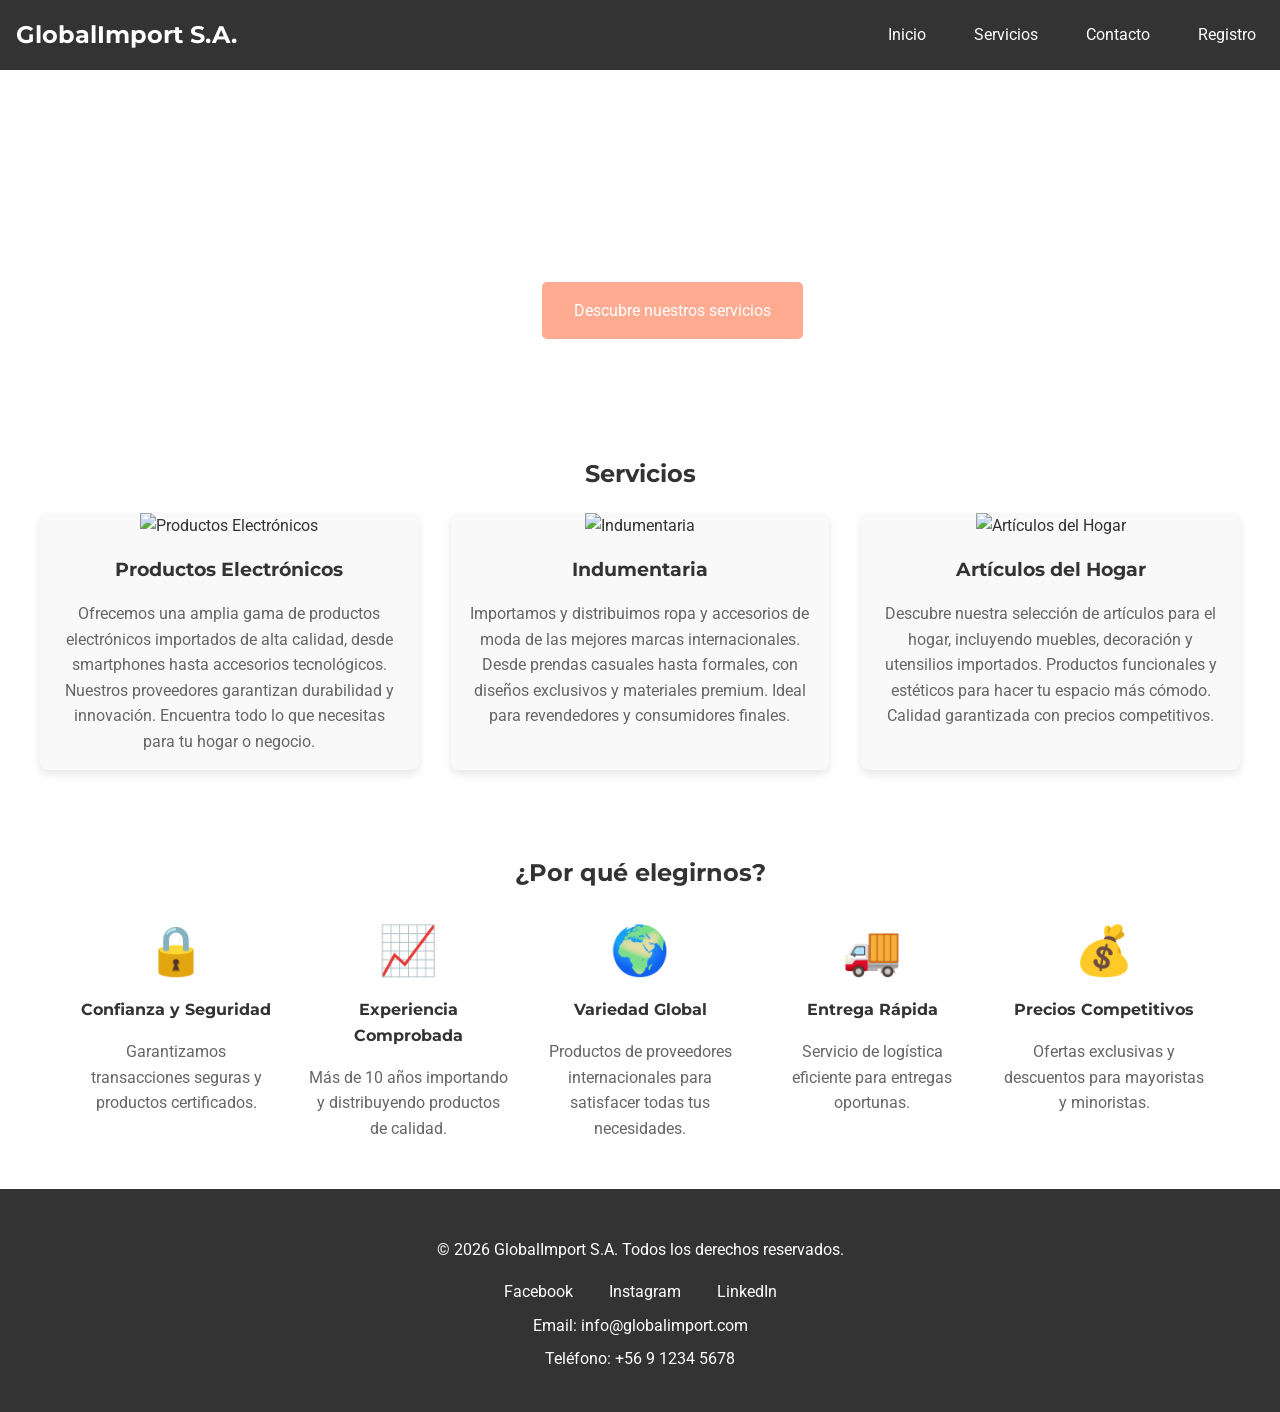
==== globalimport-web-main/index.html @ 87cc967c "nuevo poryecto - avance" ====
<!DOCTYPE html>
<html lang="es">
<head>
    <meta charset="UTF-8">
    <meta name="viewport" content="width=device-width, initial-scale=1.0">
    <title>GlobalImport S.A.</title>
    <link href="https://fonts.googleapis.com/css2?family=Roboto:wght@400;700&family=Montserrat:wght@400;700&display=swap" rel="stylesheet">
    <link rel="stylesheet" href="style.css">
</head>
<body>
    <nav>
        <div class="navbar">
            <div class="brand">GlobalImport S.A.</div>
            <ul class="nav-links">
                <li><a href="#inicio">Inicio</a></li>
                <li><a href="#servicios">Servicios</a></li>
                <li><a href="#footer">Contacto</a></li>
                <li><a href="registro.html">Registro</a></li>
            </ul>
            <div class="hamburger">
                <span></span>
                <span></span>
                <span></span>
            </div>
        </div>
    </nav>
    <header id="inicio">
        <div class="banner">
            <h1>GlobalImport S.A.</h1>
            <p>Tu socio en importaciones globales</p>
            <a href="#servicios" class="cta-button">Descubre nuestros servicios</a>
        </div>
    </header>
    <section id="servicios">
        <h2>Servicios</h2>
        <div class="servicios-grid">
            <div class="tarjeta">
                <img src="assets/images/electronica.jpg" alt="Productos Electrónicos">
                <h3>Productos Electrónicos</h3>
                <p>Ofrecemos una amplia gama de productos electrónicos importados de alta calidad, desde smartphones hasta accesorios tecnológicos. Nuestros proveedores garantizan durabilidad y innovación. Encuentra todo lo que necesitas para tu hogar o negocio.</p>
            </div>
            <div class="tarjeta">
                <img src="assets/images/indumentaria.jpg" alt="Indumentaria">
                <h3>Indumentaria</h3>
                <p>Importamos y distribuimos ropa y accesorios de moda de las mejores marcas internacionales. Desde prendas casuales hasta formales, con diseños exclusivos y materiales premium. Ideal para revendedores y consumidores finales.</p>
            </div>
            <div class="tarjeta">
                <img src="assets/images/hogar.jpg" alt="Artículos del Hogar">
                <h3>Artículos del Hogar</h3>
                <p>Descubre nuestra selección de artículos para el hogar, incluyendo muebles, decoración y utensilios importados. Productos funcionales y estéticos para hacer tu espacio más cómodo. Calidad garantizada con precios competitivos.</p>
            </div>
        </div>
    </section>
    <section id="por-que-elegirnos">
        <h2>¿Por qué elegirnos?</h2>
        <div class="puntos">
            <div class="punto">
                <span class="icono">🔒</span>
                <h4>Confianza y Seguridad</h4>
                <p>Garantizamos transacciones seguras y productos certificados.</p>
            </div>
            <div class="punto">
                <span class="icono">📈</span>
                <h4>Experiencia Comprobada</h4>
                <p>Más de 10 años importando y distribuyendo productos de calidad.</p>
            </div>
            <div class="punto">
                <span class="icono">🌍</span>
                <h4>Variedad Global</h4>
                <p>Productos de proveedores internacionales para satisfacer todas tus necesidades.</p>
            </div>
            <div class="punto">
                <span class="icono">🚚</span>
                <h4>Entrega Rápida</h4>
                <p>Servicio de logística eficiente para entregas oportunas.</p>
            </div>
            <div class="punto">
                <span class="icono">💰</span>
                <h4>Precios Competitivos</h4>
                <p>Ofertas exclusivas y descuentos para mayoristas y minoristas.</p>
            </div>
        </div>
    </section>
    <footer id="footer">
        <div class="footer-content">
            <p>&copy; 2026 GlobalImport S.A. Todos los derechos reservados.</p>
            <div class="social-links">
                <a href="#" target="_blank">Facebook</a>
                <a href="#" target="_blank">Instagram</a>
                <a href="#" target="_blank">LinkedIn</a>
            </div>
            <div class="contact-info">
                <p>Email: info@globalimport.com</p>
                <p>Teléfono: +56 9 1234 5678</p>
            </div>
        </div>
    </footer>
    <script src="validaciones.js"></script>
</body>
</html>
---- globalimport-web-main/style.css ----
/* Estilos generales */
:root {
    /* Paleta Principal */
    --primary-blue: #2196F3;
    --primary-green: #4CAF50;
    --dark-gray: #333;
    --light-gray: #f9f9f9;
    --white: #fff;
    
    /* Paleta Secundaria */
    --light-blue: #E3F2FD;
    --light-green: #E8F5E8;
    
    /* Paleta Acento */
    --soft-orange: #FFAB91;
}

body {
    font-family: 'Roboto', sans-serif;
    margin: 0;
    padding: 0;
    line-height: 1.6;
    color: var(--dark-gray);
}

/* Barra de navegación */
.navbar {
    display: flex;
    justify-content: space-between;
    align-items: center;
    background-color: var(--dark-gray);
    color: var(--white);
    padding: 1rem;
}

.brand {
    font-size: 1.5rem;
    font-weight: bold;
    font-family: 'Montserrat', sans-serif;
}

.nav-links {
    list-style: none;
    display: flex;
    margin: 0;
    padding: 0;
}

.nav-links li {
    margin-left: 2rem;
}

.nav-links a {
    color: var(--white);
    text-decoration: none;
    padding: 0.5rem;
    transition: background-color 0.3s;
}

.nav-links a:hover {
    background-color: var(--primary-blue);
}

.hamburger {
    display: none;
    flex-direction: column;
    cursor: pointer;
}

.hamburger span {
    width: 25px;
    height: 3px;
    background-color: var(--white);
    margin: 3px 0;
}

/* Banner */
.banner {
    background: linear-gradient(to right, var(--primary-green), var(--primary-blue));
    color: var(--white);
    text-align: center;
    padding: 4rem 2rem;
    width: 100vw;
    margin-left: calc(-50vw + 50%);
    background-image: url('assets/images/banner.jpg'); /* Asumiendo que hay una imagen */
    background-size: cover;
    background-position: center;
}

.banner h1 {
    margin: 0;
    font-size: 3rem;
    font-family: 'Montserrat', sans-serif;
}

.banner p {
    font-size: 1.5rem;
    margin: 1rem 0;
    font-family: 'Roboto', sans-serif;
}

.cta-button {
    display: inline-block;
    background-color: var(--soft-orange);
    color: var(--white);
    padding: 1rem 2rem;
    text-decoration: none;
    border-radius: 5px;
    transition: background-color 0.3s;
}

.cta-button:hover {
    background-color: #E64A19;
}

/* Secciones */
section {
    padding: 2rem;
    text-align: center;
}

section h2 {
    font-family: 'Montserrat', sans-serif;
    color: var(--dark-gray);
}

/* Responsive */
@media (max-width: 768px) {
    .nav-links {
        display: none;
        flex-direction: column;
        position: absolute;
        top: 60px;
        right: 0;
        background-color: #333;
        width: 100%;
        text-align: center;
    }

    .nav-links.active {
        display: flex;
    }

    .hamburger {
        display: flex;
    }
}

/* Servicios */
.servicios-grid {
    display: grid;
    grid-template-columns: repeat(auto-fit, minmax(300px, 1fr));
    gap: 2rem;
    max-width: 1200px;
    margin: 0 auto;
}

.tarjeta {
    background-color: var(--light-gray);
    border-radius: 8px;
    overflow: hidden;
    box-shadow: 0 4px 8px rgba(0,0,0,0.1);
    transition: transform 0.3s;
}

.tarjeta:hover {
    transform: translateY(-5px);
}

.tarjeta img {
    width: 100%;
    height: 200px;
    object-fit: cover;
}

.tarjeta h3 {
    margin: 1rem;
    color: var(--dark-gray);
    font-family: 'Montserrat', sans-serif;
}

.tarjeta p {
    margin: 0 1rem 1rem;
    color: #666;
}

/* ¿Por qué elegirnos? */
.puntos {
    display: flex;
    flex-wrap: wrap;
    justify-content: center;
    gap: 2rem;
    max-width: 1200px;
    margin: 0 auto;
}

.punto {
    text-align: center;
    max-width: 200px;
}

.icono {
    font-size: 3rem;
    margin-bottom: 1rem;
}

.punto h4 {
    margin: 0.5rem 0;
    color: var(--dark-gray);
    font-family: 'Montserrat', sans-serif;
}

.punto p {
    color: #666;
}

/* Footer */
footer {
    background-color: var(--dark-gray);
    color: var(--white);
    padding: 2rem;
    text-align: center;
}

.footer-content {
    max-width: 1200px;
    margin: 0 auto;
}

.social-links a {
    color: var(--white);
    text-decoration: none;
    margin: 0 1rem;
    transition: color 0.3s;
}

.social-links a:hover {
    color: var(--primary-green);
}

.contact-info p {
    margin: 0.5rem 0;
}
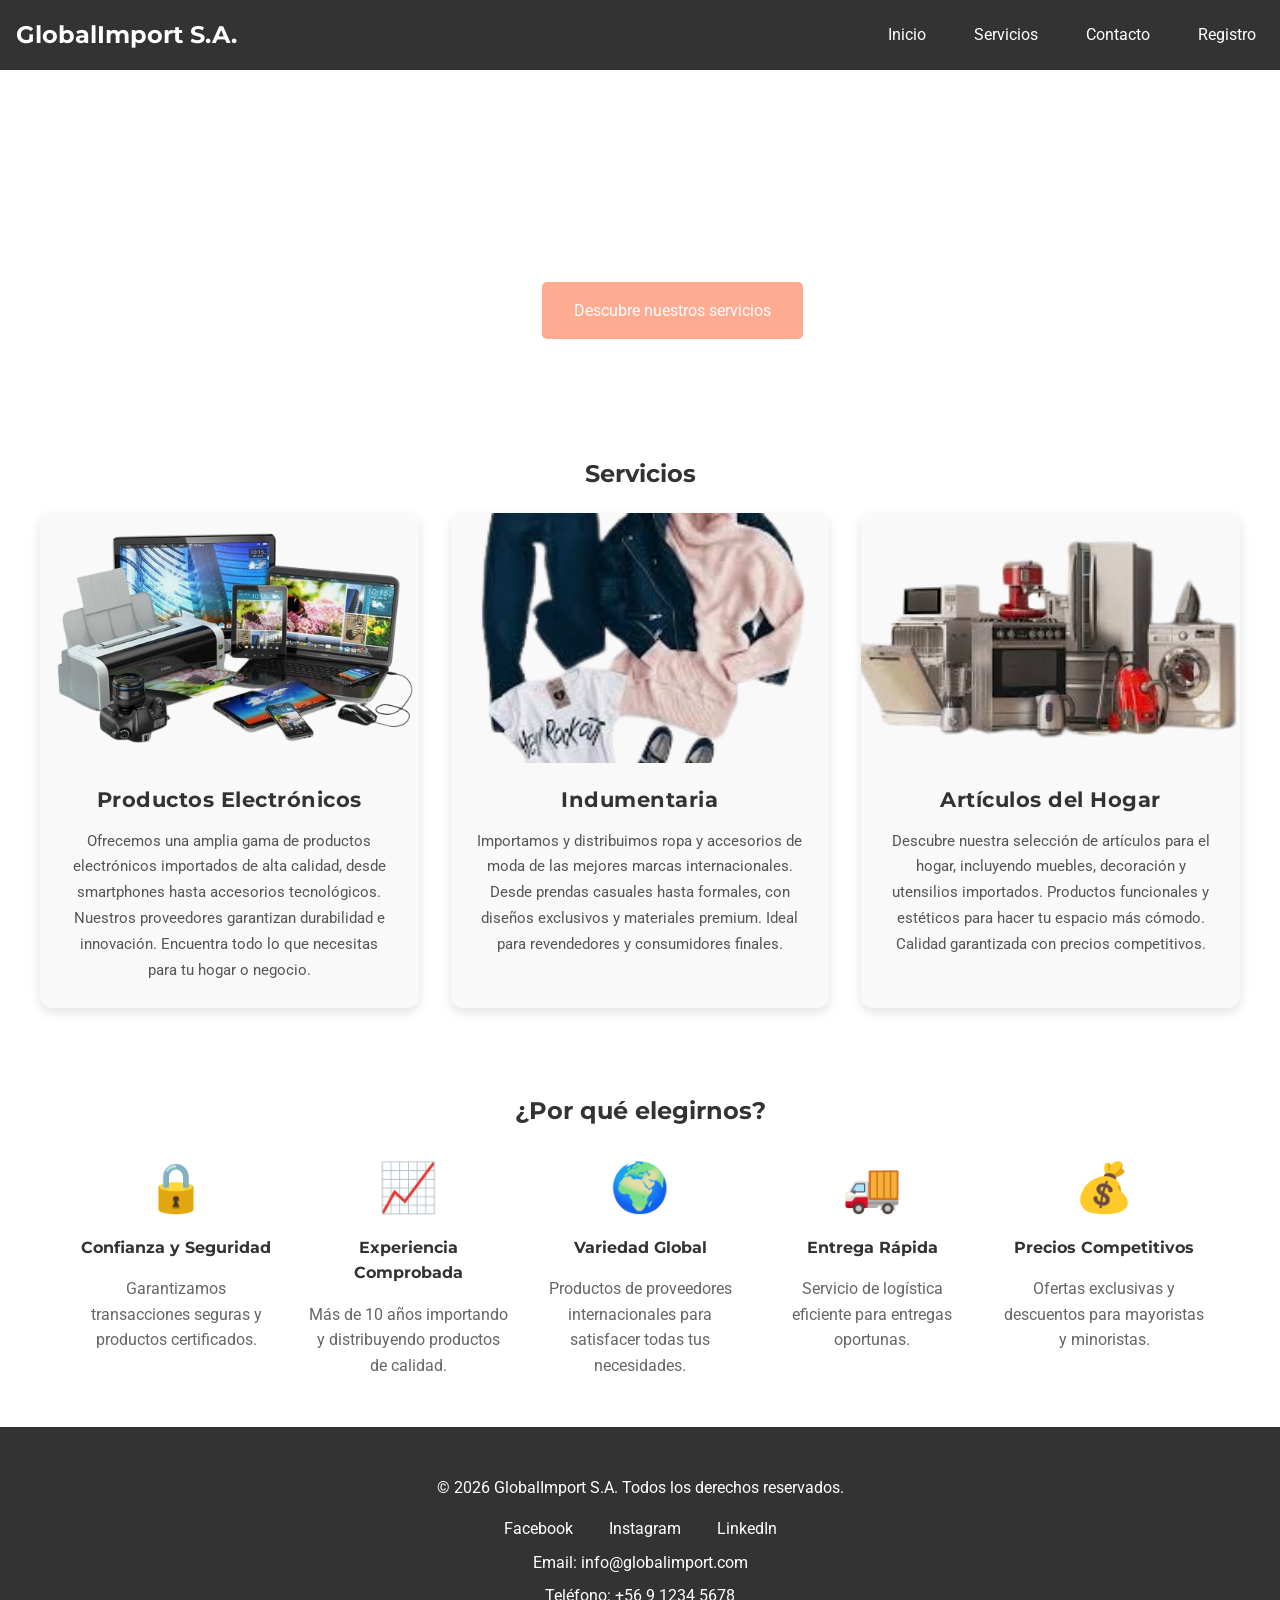
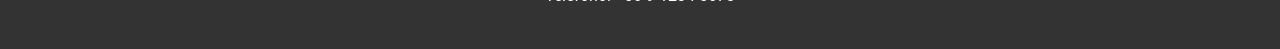
==== commit 616fd619: "se arregla las imagenes y estetica" ====
--- a/globalimport-web-main/index.html
+++ b/globalimport-web-main/index.html
@@ -35,19 +35,31 @@
         <h2>Servicios</h2>
         <div class="servicios-grid">
             <div class="tarjeta">
-                <img src="assets/images/electronica.jpg" alt="Productos Electrónicos">
-                <h3>Productos Electrónicos</h3>
-                <p>Ofrecemos una amplia gama de productos electrónicos importados de alta calidad, desde smartphones hasta accesorios tecnológicos. Nuestros proveedores garantizan durabilidad y innovación. Encuentra todo lo que necesitas para tu hogar o negocio.</p>
+                <div class="tarjeta-imagen-container">
+                    <img src="imagenes/electronica.png" alt="Productos Electrónicos">
+                </div>
+                <div class="tarjeta-contenido">
+                    <h3>Productos Electrónicos</h3>
+                    <p>Ofrecemos una amplia gama de productos electrónicos importados de alta calidad, desde smartphones hasta accesorios tecnológicos. Nuestros proveedores garantizan durabilidad e innovación. Encuentra todo lo que necesitas para tu hogar o negocio.</p>
+                </div>
             </div>
             <div class="tarjeta">
-                <img src="assets/images/indumentaria.jpg" alt="Indumentaria">
-                <h3>Indumentaria</h3>
-                <p>Importamos y distribuimos ropa y accesorios de moda de las mejores marcas internacionales. Desde prendas casuales hasta formales, con diseños exclusivos y materiales premium. Ideal para revendedores y consumidores finales.</p>
+                <div class="tarjeta-imagen-container">
+                    <img src="imagenes/indumentaria.png" alt="Indumentaria">
+                </div>
+                <div class="tarjeta-contenido">
+                    <h3>Indumentaria</h3>
+                    <p>Importamos y distribuimos ropa y accesorios de moda de las mejores marcas internacionales. Desde prendas casuales hasta formales, con diseños exclusivos y materiales premium. Ideal para revendedores y consumidores finales.</p>
+                </div>
             </div>
             <div class="tarjeta">
-                <img src="assets/images/hogar.jpg" alt="Artículos del Hogar">
-                <h3>Artículos del Hogar</h3>
-                <p>Descubre nuestra selección de artículos para el hogar, incluyendo muebles, decoración y utensilios importados. Productos funcionales y estéticos para hacer tu espacio más cómodo. Calidad garantizada con precios competitivos.</p>
+                <div class="tarjeta-imagen-container">
+                    <img src="imagenes/hogar.png" alt="Artículos del Hogar">
+                </div>
+                <div class="tarjeta-contenido">
+                    <h3>Artículos del Hogar</h3>
+                    <p>Descubre nuestra selección de artículos para el hogar, incluyendo muebles, decoración y utensilios importados. Productos funcionales y estéticos para hacer tu espacio más cómodo. Calidad garantizada con precios competitivos.</p>
+                </div>
             </div>
         </div>
     </section>
--- a/globalimport-web-main/style.css
+++ b/globalimport-web-main/style.css
@@ -157,31 +157,52 @@
 
 .tarjeta {
     background-color: var(--light-gray);
-    border-radius: 8px;
+    border-radius: 12px;
     overflow: hidden;
-    box-shadow: 0 4px 8px rgba(0,0,0,0.1);
-    transition: transform 0.3s;
+    box-shadow: 0 4px 12px rgba(0,0,0,0.12);
+    transition: all 0.4s cubic-bezier(0.25, 0.46, 0.45, 0.94);
+    position: relative;
 }
 
 .tarjeta:hover {
-    transform: translateY(-5px);
+    transform: translateY(-8px);
+    box-shadow: 0 12px 28px rgba(0,0,0,0.2);
 }
 
 .tarjeta img {
     width: 100%;
-    height: 200px;
+    height: 250px;
     object-fit: cover;
+    transition: transform 0.5s cubic-bezier(0.25, 0.46, 0.45, 0.94);
+    display: block;
+    border-radius: 12px 12px 0 0;
+    filter: brightness(0.95);
+}
+
+.tarjeta:hover img {
+    transform: scale(1.1);
+    filter: brightness(1);
 }
 
 .tarjeta h3 {
-    margin: 1rem;
-    color: var(--dark-gray);
-    font-family: 'Montserrat', sans-serif;
+    margin: 1.2rem 1.5rem 0.8rem;
+    color: var(--dark-gray);
+    font-family: 'Montserrat', sans-serif;
+    font-size: 1.3rem;
+    font-weight: 700;
+    letter-spacing: 0.5px;
+    transition: color 0.3s ease;
+}
+
+.tarjeta:hover h3 {
+    color: var(--primary-blue);
 }
 
 .tarjeta p {
-    margin: 0 1rem 1rem;
-    color: #666;
+    margin: 0 1.5rem 1.5rem;
+    color: #555;
+    font-size: 0.95rem;
+    line-height: 1.7;
 }
 
 /* ¿Por qué elegirnos? */
